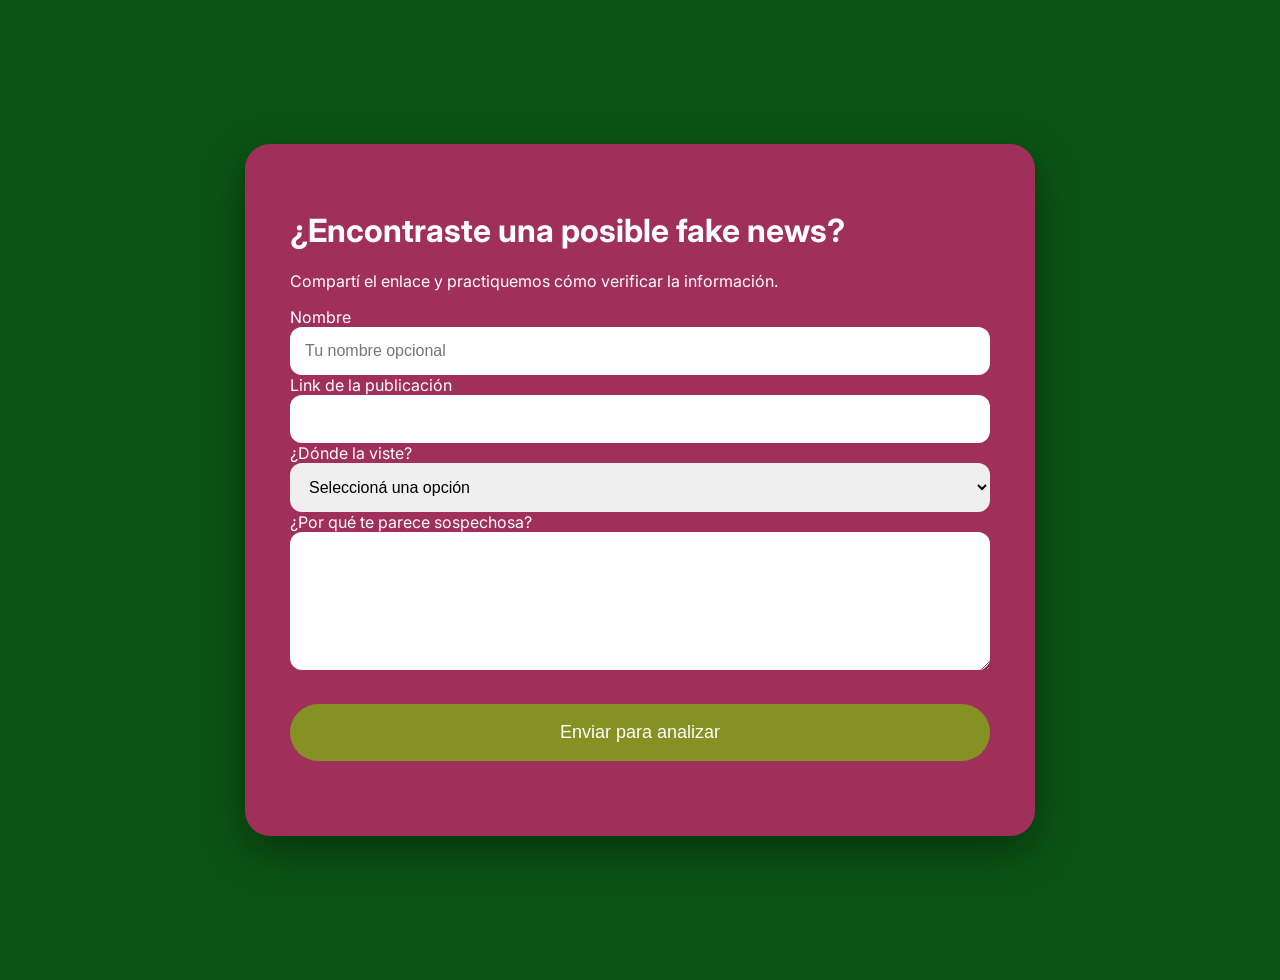
==== contacto.html @ 34165bbd "Agregar formulario de contacto y estilos asociados" ====
<!DOCTYPE html>
<html lang="es">

<head>
  <meta charset="UTF-8">
  <meta name="viewport" content="width=device-width, initial-scale=1.0">
  <title>Contacto</title>
  <link rel="stylesheet" href="styles.css">
  <link href="https://fonts.googleapis.com/css2?family=Playfair+Display:wght@700;900&family=Inter:wght@400;700&display=swap" rel="stylesheet">
</head>

<body>
<main class="contenedor-formulario">

    <div class="card-formulario">

        <h1>¿Encontraste una posible fake news?</h1>

        <p class="subtitulo">
            Compartí el enlace y practiquemos cómo verificar la información.
        </p>

<form id="formFake">

    <label>Nombre</label>
    <input type="text" id="nombre" placeholder="Tu nombre opcional"> <br>

    <label>Link de la publicación</label>
    <input type="url" id="link" required><br>

    <label>¿Dónde la viste?</label>
    <select id="redSocial" required>
        <option value="">Seleccioná una opción</option>
        <option>Instagram</option>
        <option>TikTok</option>
        <option>Facebook</option>
        <option>X</option>
        <option>WhatsApp</option>
        <option>Otra</option>
    </select><br>

    <label>¿Por qué te parece sospechosa?</label><br>
    <textarea id="descripcion" rows="6" required></textarea><br>

    <button type="submit">
        Enviar para analizar
    </button><br>

</form>


    <div id="respuesta"></div>
</div>

</main>
<script src="script.js"></script>

</body>
</html>
---- styles.css ----
html {
  scroll-behavior: smooth;
}
 
body {
  background-color: #0b5314;
  color: #fffefe;
  font-family: 'Inter', sans-serif;
  margin: 0;
  padding: 0;
}
 
nav {
  background-color: #000000;
  padding: 16px 32px;
  display: flex;
  gap: 24px;
  position: sticky;
  top: 0;
  z-index: 100;
}
 
nav a {
  color: #fffefe;
  text-decoration: none;
  font-weight: bold;
}
 
nav a:hover {
  color: #cad183;
}
 
header {
  background-color: #0b5314;
  text-align: center;
  padding: 140px 32px 110px;
}

.header-tag {
  display: inline-block;
  background-color: rgba(202, 209, 131, 0.15);
  border: 1px solid #cad183;
  color: #cad183;
  font-size: 13px;
  font-weight: bold;
  letter-spacing: 0.5px;
  padding: 8px 18px;
  border-radius: 30px;
  margin-bottom: 28px;
}

header h1 {
  font-family: 'Playfair Display', serif;
  font-size: 76px;
  line-height: 1.1;
  color: #fffefe;
  margin-bottom: 20px;
  max-width: 800px;
  margin-left: auto;
  margin-right: auto;
}

header p {
  font-size: 22px;
  color: #cad183;
  max-width: 600px;
  margin: 0 auto;
}

.header-stats {
  display: flex;
  justify-content: center;
  gap: 48px;
  margin-top: 64px;
  flex-wrap: wrap;
}

.header-stat {
  display: flex;
  flex-direction: column;
  align-items: center;
  max-width: 200px;
}

.header-stat-numero {
  font-family: 'Playfair Display', serif;
  font-size: 48px;
  font-weight: 900;
  color: #cad183;
  line-height: 1;
}

.header-stat-texto {
  font-size: 13px;
  color: #fffefe;
  opacity: 0.8;
  margin-top: 8px;
  line-height: 1.4;
}

.header-cta {
  display: inline-block;
  margin-top: 56px;
  background-color: #66023c;
  color: #fffefe;
  text-decoration: none;
  font-weight: bold;
  font-size: 15px;
  padding: 14px 32px;
  border-radius: 30px;
  transition: background-color 0.25s ease, transform 0.25s ease;
}

.header-cta:hover {
  background-color: #cad183;
  color: #000;
  transform: translateY(3px);
}
 
section {
  padding: 64px 32px;
  max-width: 900px;
  margin: 0 auto;
}
 
section h2 {
  font-family: 'Playfair Display', serif;
  font-size: 50px;
  color: #cad183;
  margin-bottom: 16px;
  text-align: center;
}
 
.simulador-subtitulo {
  text-align: center;
  color: #cad183;
  font-size: 15px;
  margin-bottom: 36px;
  opacity: 0.85;
}
 
.carrusel-wrapper {
  display: flex;
  align-items: center;
  justify-content: center;
  gap: 20px;
}
 
.carrusel-ventana {
  width: 400px;
  position: relative;
  min-height: 480px;
  display: flex;
  align-items: flex-start;
}
 
.carrusel-btn {
  background-color: #66023c;
  color: #fffefe;
  border: none;
  border-radius: 50%;
  width: 48px;
  height: 48px;
  font-size: 18px;
  cursor: pointer;
  flex-shrink: 0;
  transition: background-color 0.25s ease, transform 0.25s ease;
}
 
.carrusel-btn:hover {
  background-color: #cad183;
  color: #000;
  transform: scale(1.12);
}
 
.post {
  background-color: #fffefe;
  color: #000000;
  border-radius: 12px;
  width: 400px;
  overflow: hidden;
  cursor: pointer;
 
  position: absolute;
  top: 0;
  left: 0;
  opacity: 0;
  transform: scale(0.85);
  pointer-events: none;
  transition: opacity 0.5s ease, transform 0.5s ease;
}
 
.post.activo {
  opacity: 1;
  transform: scale(1);
  pointer-events: auto;
  position: relative;
}
 
.post.saliendo {
  opacity: 0;
  transform: scale(0.85);
  pointer-events: none;
  position: absolute;
}
 
.post.entrando {
  opacity: 0;
  transform: scale(1.08);
  pointer-events: none;
  position: absolute;
}
 
.post-header {
  display: flex;
  align-items: center;
  gap: 12px;
  padding: 12px 16px;
}
 
.avatar {
  width: 40px;
  height: 40px;
  border-radius: 50%;
  flex-shrink: 0;
  background-size: cover;
  background-position: center;
}
.avatar-1 {  background-image: url("https://i.pinimg.com/736x/39/2e/0f/392e0f462c42eff5c04a836ef86fa3ca.jpg");}
.avatar-2 {  background-image: url("https://i.pinimg.com/736x/75/56/3a/75563a5d18d64059eee572f6866be360.jpg");}
.avatar-3 { background-image: url("https://i.pinimg.com/1200x/9d/0e/de/9d0edee2e97330c38e7d0a3fabffba7d.jpg");}
 
.post-meta {
  display: flex;
  flex-direction: column;
  gap: 2px;
}
 
.username {
  font-weight: bold;
  font-size: 14px;
}
 
.post-tiempo {
  font-size: 11px;
  color: #888;
}
 
.post-imagen{
    position: relative;
}
 
.post-imagen img{
    width:100%;
    display:block;
}

.imagen-label{
    position:absolute;
    bottom:80px;
    left:50%;
    transform:translateX(-50%);
    color:white;
    padding:10px 18px;
    border-radius:20px;
    font-weight:bold;
}

.imagen-1 { background: linear-gradient(135deg, #859122, #cad183); }
.imagen-2 { background: linear-gradient(135deg, #0b5314, #3a8a4a); }
.imagen-3 { background: linear-gradient(135deg, #66023c, #a0305a); }
 
.post-
/* Que son las fake news */
.que-son-contenido {
  max-width: 720px;
  margin: 0 auto;
}

.que-son-contenido p {
  font-size: 17px;
  line-height: 1.7;
  color: #fffefe;
  margin-bottom: 24px;
}

.dato-destacado {
  background-color: #66023c;
  border-radius: 16px;
  padding: 32px;
  display: flex;
  align-items: center;
  gap: 24px;
  margin: 36px 0;
}

.dato-numero {
  font-family: 'Playfair Display', serif;
  font-size: 56px;
  font-weight: 900;
  color: #cad183;
  flex-shrink: 0;
  line-height: 1;
}

.dato-destacado p {
  margin: 0;
  font-size: 15px;
  line-height: 1.5;
  color: #fffefe;
}

footer {
  padding: 12px 16px;
}
 
.post-likes {
  font-size: 13px;
  font-weight: bold;
  margin: 0 0 6px 0;
}
 
.post-texto {
  font-size: 14px;
  line-height: 1.5;
  margin: 0;
}
 
.post-pista {
  background-color: #66023c;
  color: #fffefe;
  padding: 14px 16px;
  font-size: 13px;
  line-height: 1.6;
  display: none;
}
 
.carrusel-indicadores {
  display: flex;
  justify-content: center;
  gap: 10px;
  margin-top: 20px;
}
 
.indicador {
  width: 10px;
  height: 10px;
  border-radius: 50%;
  background-color: #cad183;
  opacity: 0.4;
  cursor: pointer;
  transition: opacity 0.3s, transform 0.3s;
}
 
.indicador.activo {
  opacity: 1;
  transform: scale(1.4);
  background-color: #66023c;
}
 
.carrusel-contador {
  text-align: center;
  margin-top: 10px;
  font-size: 13px;
  color: #cad183;
  opacity: 0.7;
}
 
.tips-grid {
  display: grid;
  grid-template-columns: 1fr 1fr;
  gap: 24px;
}

.tip-card {
  perspective: 1200px;
  height: 220px;
  cursor: default;
}

.tip-card-inner {
  position: relative;
  width: 100%;
  height: 100%;
  transition: transform 0.6s cubic-bezier(0.4, 0.2, 0.2, 1);
  transform-style: preserve-3d;
}

.tip-card:hover .tip-card-inner,
.tip-card:focus-within .tip-card-inner {
  transform: rotateY(180deg);
}

.tip-card-front,
.tip-card-back {
  position: absolute;
  inset: 0;
  backface-visibility: hidden;
  -webkit-backface-visibility: hidden;
  border-radius: 12px;
  padding: 32px;
  box-shadow: 0 8px 24px rgba(0, 0, 0, 0.25);
  display: flex;
  flex-direction: column;
  justify-content: center;
}

.tip-card-front {
  background-color: #cad183;
  color: #000000;
}

.tip-card-back {
  background-color: #cad183;
  color: #000000;
  transform: rotateY(180deg);
}

.tip-card:nth-child(even) .tip-card-front,
.tip-card:nth-child(even) .tip-card-back {
  background-color: #66023c;
  color: #fffefe;
}

.tip-numero {
  font-size: 48px;
  font-weight: bold;
  font-family: 'Playfair Display', serif;
  opacity: 0.3;
}

.tip-card h3 {
  font-size: 20px;
  margin: 8px 0 0;
}

.tip-card-back p {
  font-size: 25px;
  line-height: 1.6;
  margin: 0;
}
 
footer {
  background-color: #66023c;
  text-align: center;
  padding: 32px;
  color: #fffefe;
  font-size: 14px;
}

/* Contacto */

.contenedor-formulario{

    min-height:100vh;

    display:flex;

    justify-content:center;

    align-items:center;

    padding:40px;

}

.card-formulario{

    width:100%;
    max-width:700px;

    background: #a0305a;

    border-radius:25px;

    padding:45px;

    box-shadow:0 15px 40px rgba(0,0,0,.35);

}

input,
select,
textarea{

    width:100%;

    padding:15px;

    border-radius:12px;

    border:none;

    font-size:16px;

    box-sizing:border-box;

}

input:focus,
select:focus,
textarea:focus{

    outline:3px solid #66023c;

}

button{

    margin-top:30px;

    width:100%;

    padding:18px;

    border:none;

    border-radius:30px;

    background:#859122 ;

    color:white;

    font-size:18px;

    cursor:pointer;

    transition:.3s;

}

button:hover{

    background: #cad183 ;

    transform:scale(1.03);

}


#respuesta{
    margin-top:30px;
}

.mensaje-ok{

    background:#D8DD8E;
    color:#083D12;

    padding:25px;

    border-radius:18px;

    border-left:8px solid #79004D;

    animation: aparecer .6s;
}

.error{

    background:#FFD6D6;

    color:#9C0000;

    padding:15px;

    border-radius:12px;
}

@keyframes aparecer{

    from{
        opacity:0;
        transform:translateY(20px);
    }

    to{
        opacity:1;
        transform:translateY(0);
    }

}
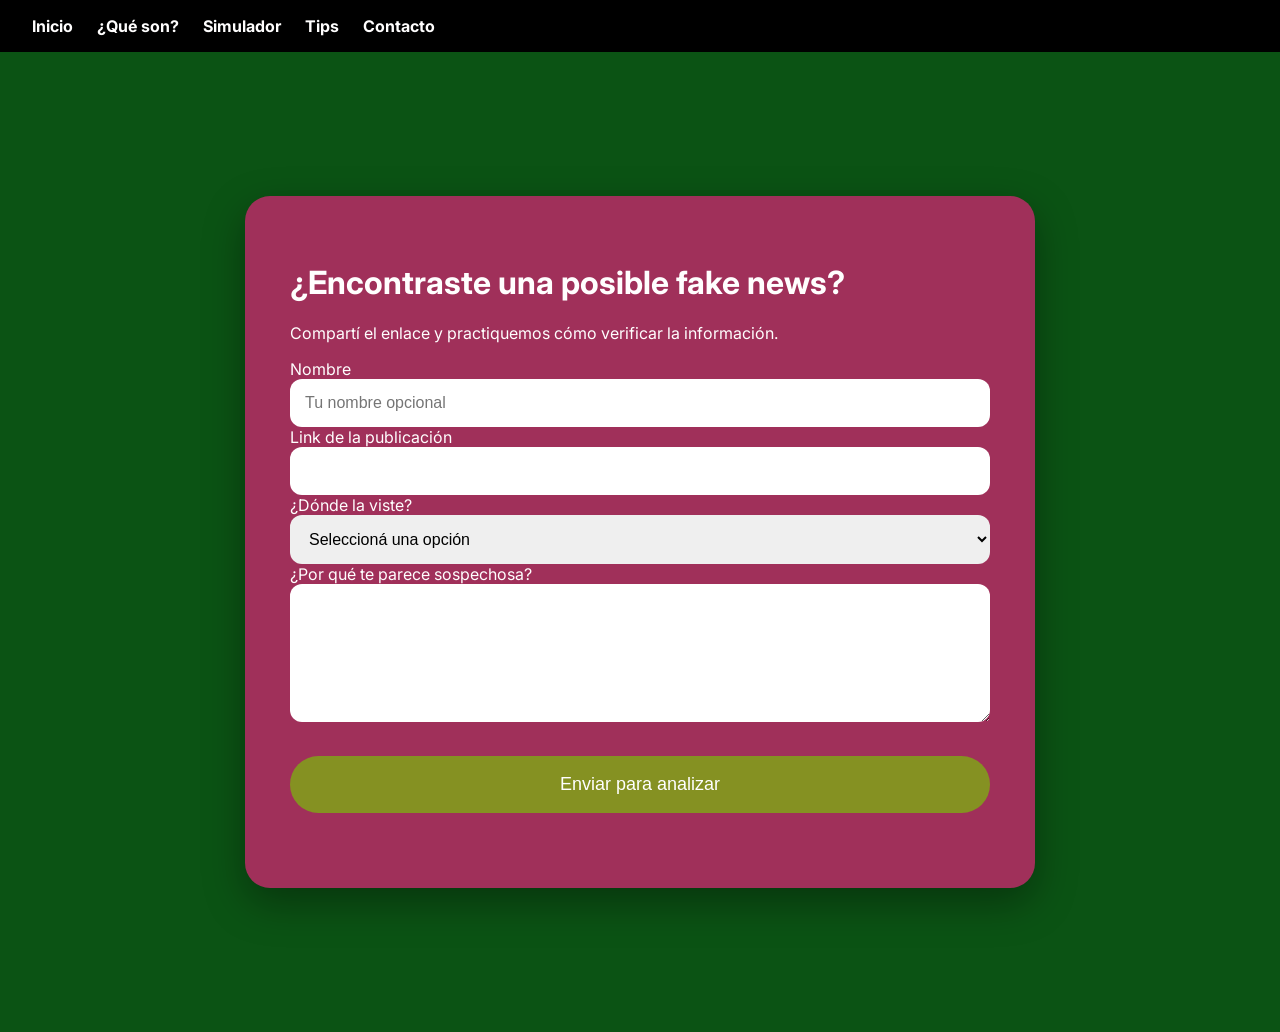
==== commit bb53b726: "agrego cartel a contacto" ====
--- a/contacto.html
+++ b/contacto.html
@@ -10,6 +10,15 @@
 </head>
 
 <body>
+
+  <nav>
+    <a href="index.html#inicio">Inicio</a>
+    <a href="index.html#que-son">¿Qué son?</a>
+    <a href="index.html#simulador">Simulador</a>
+    <a href="index.html#tips">Tips</a>
+    <a href="contacto.html">Contacto</a>
+  </nav>
+
 <main class="contenedor-formulario">
 
     <div class="card-formulario">
@@ -22,13 +31,13 @@
 
 <form id="formFake">
 
-    <label>Nombre</label>
+    <label for="nombre">Nombre</label>
     <input type="text" id="nombre" placeholder="Tu nombre opcional"> <br>
 
-    <label>Link de la publicación</label>
+    <label for="link">Link de la publicación</label>
     <input type="url" id="link" required><br>
 
-    <label>¿Dónde la viste?</label>
+    <label for="redSocial">¿Dónde la viste?</label>
     <select id="redSocial" required>
         <option value="">Seleccioná una opción</option>
         <option>Instagram</option>
@@ -39,7 +48,7 @@
         <option>Otra</option>
     </select><br>
 
-    <label>¿Por qué te parece sospechosa?</label><br>
+    <label for="descripcion">¿Por qué te parece sospechosa?</label><br>
     <textarea id="descripcion" rows="6" required></textarea><br>
 
     <button type="submit">
@@ -53,7 +62,7 @@
 </div>
 
 </main>
-<script src="script.js"></script>
+<script src="contacto.js"></script>
 
 </body>
-</html>+</html>
